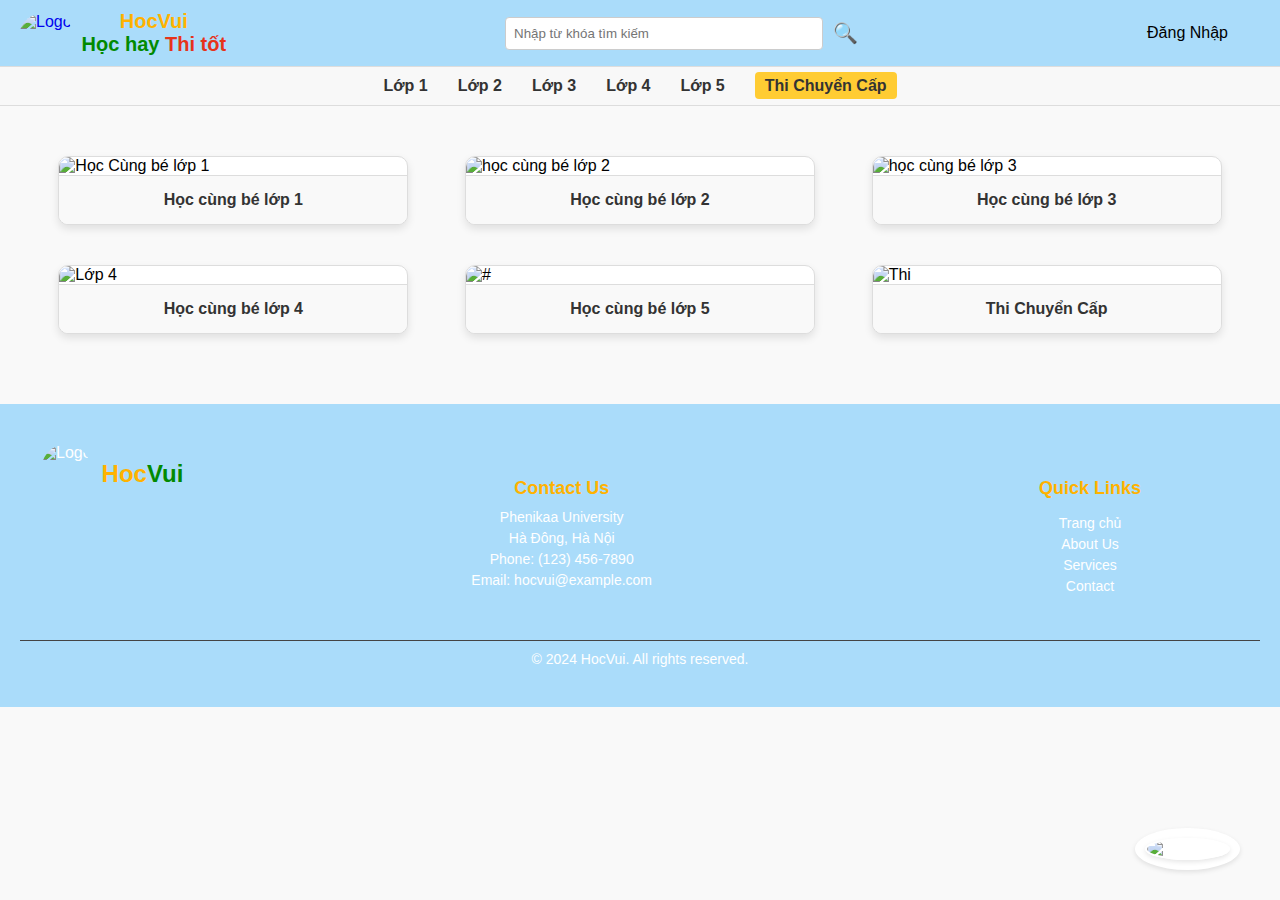
==== lib/Home/index.html @ 997446d5 "update" ====
<!DOCTYPE html>
<html lang="en">
<head>
  <meta charset="UTF-8">
  <meta name="viewport" content="width=device-width, initial-scale=1.0">
  <title>Trang chủ</title>
  <link rel="stylesheet" href="./trangchu.css"> 
  </head>
  <body>
    <header class="header">
      <div class="logo-container">
          <a href="./index.html" style="text-decoration: none;">
              <div class="logo">
                  <img src="./Images/thieu nhi.jpg" alt="Logo">
                  <div class="text-container">
                      <span class="main-text">HocVui</span>
                      <span class="sub-text">Học hay <span class="highlight">Thi tốt</span></span>
                  </div>
              </div>
          </a>
      </div>
      <div class="search-container">
          <input type="text" placeholder="Nhập từ khóa tìm kiếm">
          <button type="submit">🔍</button>
      </div>
      <nav class="nav">
          <a href="./index.html">Đăng Nhập</a>
      </nav>
  </header>
  
  <nav class="grade-navigation">
      <ul>
          <li><a href="#">Lớp 1</a></li>
          <li><a href="#">Lớp 2</a></li>
          <li><a href="#">Lớp 3</a></li>
          <li><a href="#">Lớp 4</a></li>
          <li><a href="#">Lớp 5</a></li>
          <li><a href="#" class="special">Thi Chuyển Cấp</a></li>
      </ul>
  </nav>
  <div id="Tab1" class="tabcontent">
    <div class="card">
      <img src="./Images/lop1.jpg" alt="Học Cùng bé lớp 1">
      <a href="#">Học cùng bé lớp 1</a>
    </div>
    <div class="card">
      <img src="./Images/lop2.jpg" alt="học cùng bé lớp 2">
      <a href="#">Học cùng bé lớp 2</a>
    </div>
    <div class="card">
      <img src="./Images/lop3.jpg" alt="học cùng bé lớp 3">
      <a href="#">Học cùng bé lớp 3</a>
    </div>
    <div class="card">
      <img src="./Images/lop4.jpg" alt="Lớp 4">
      <a href="#">Học cùng bé lớp 4 </a>
    </div>
    <div class="card">
      <img src="./Images/lop5.jpg" alt="#">
      <a href="#">Học cùng bé lớp 5</a>
    </div>
    <div class="card">
      <img src="./Images/chuyencap.jpg" alt="Thi">
      <a href="#">Thi Chuyển Cấp</a>
    </div>
  </div>
     
    <div style=" margin-top: 50px;">
      <div class="link-bubble" style="position: fixed; bottom: 10px; right: 20px;">
        <a href="https://www.facebook.com/Dmhung1210" target="_blank">
          <img src="./Images/mess.jpg" alt="facebook">
        </a>
      </div> 
  <footer>
    <div class="footer-container">
      <a href="./index.html" class="footer-logo-link">
        <div class="footer-logo">
          <img src="./Images/thieu nhi.jpg" alt="Logo">
          <span class="color1">Hoc</span> <span class="color2">Vui</span>
        </div>
      </a>
      <div class="footer-contact">
        <h4>Contact Us</h4>
        <p>Phenikaa University</p>
        <p>Hà Đông, Hà Nội</p>
        <p>Phone: (123) 456-7890</p>
        <p>Email: hocvui@example.com</p>
      </div>
      <div class="footer-links">
        <h4>Quick Links</h4>
        <ul>
          <li><a href="./trangchu.html">Trang chủ</a></li>
          <li><a href="./about.html">About Us</a></li>
          <li><a href="./services.html">Services</a></li>
          <li><a href="./contact.html">Contact</a></li>
        </ul>
      </div>
    </div>
    <div class="footer-bottom">
      <p>&copy; 2024 HocVui. All rights reserved.</p>
    </div>
  </footer>
---- lib/Home/trangchu.css ----
html,
body {
  margin: 0;
  padding: 0;
  height: 100%;
  font-family: 'Roboto', sans-serif;
}

body {
  display: flex;
  flex-direction: column;
  min-height: 100vh;
  background-color: #f9f9f9;
}

main {
  flex: 1;
}

.header {
  display: flex;
  align-items: center;
  justify-content: space-between;
  padding: 10px 20px;
  background-color: #aadcfa;
  border-bottom: 1px solid #ddd;
}
  
  .logo {
    display: flex;
    align-items: center;
    position: relative;
  }
  .logo span {
    font-size: 20px;
    font-weight: bold;
    
  }
  .logo img {
    height: 60px;
    margin-right: 10px;
    border-radius: 50%;
  }
  .text-container {
    display: flex;
    flex-direction: column;
    text-align: center;
    
}

.main-text {
    font-size: 98px;
    font-weight: bold;
    color: #ffb200; /* Màu vàng của chữ "vndoc" */
   
}

.sub-text {
    font-size: 14px;
    color: #028a01; /* Màu xanh của chữ "HỌC hay" */
   
}

.highlight {
    color: #e6331a; /* Màu đỏ của chữ "THI tốt" */
    font-weight: bold;
}
  .nav {
    display: flex;
    gap: 2rem;
    padding-right: 2rem;
  }
  
  
  .nav a {
    text-decoration: none;
    color: black;
    font-size: 16px;
  }
  
  .nav a:hover {
    color: #008080;
  }
  .search-container {
    display: flex;
    align-items: center;
    justify-content: center;
}

.search-container input {
    width: 300px;
    padding: 8px;
    border-radius: 4px;
    border: 1px solid #ccc;
}

.search-container button {
    background: none;
    border: none;
    font-size: 20px;
    cursor: pointer;
    padding: 0 10px;
}
.grade-navigation {
  display: flex;
  justify-content: center;
  background-color: #f8f8f8;
  border-bottom: 1px solid #ddd;
  padding: 10px 0;
}

.grade-navigation ul {
  list-style: none;
  display: flex;
  margin: 0;
  padding: 0;
}

.grade-navigation ul li {
  margin: 0 15px;
}

.grade-navigation ul li a {
  text-decoration: none;
  color: #333;
  font-size: 16px;
  font-weight: bold;
  font-family: 'Arial', sans-serif;
}

.grade-navigation ul li a:hover {
  color: #ff9900;
}

.special {
  background-color: #ffcc33;
  padding: 5px 10px;
  border-radius: 4px;
  color: #fff;
}

.special:hover {
  background-color: #e6b800;
}
  .under-head {
    display: flex;
    justify-content: space-between;
    align-items: center;
    margin: 10px;
    background-color: #f9f9f9;
    padding: 10px;
    border-radius: 10px;
  }
  
/* General footer styling */
footer {
  background-color: #aadcfa;  
  color: #fff;
  padding: 40px 20px;
  text-align: center;
  font-family: Arial, sans-serif;
}

.footer-container {
  display: flex;
  justify-content: space-between;
  flex-wrap: wrap;
  max-width: 1200px;
  margin: 0 auto;
}

.footer-logo-link {
  text-decoration: none;
  color: inherit;
}

.footer-logo {
  display: flex;
  align-items: center;
}

.footer-logo img {
    height: 60px;
    margin-right: 10px;
    border-radius: 50%;
  
}

.color1 {
  font-size: 24px;
  color: #ffb200;
  font-weight: bold;
}

.color2 {
  font-size: 24px;
  color: #028a01;
  font-weight: bold;
}

.footer-contact,
.footer-links {
  flex-basis: 25%;
  margin: 10px 0;
}

.footer-contact h4,
.footer-links h4 {
  font-size: 18px;
  margin-bottom: 10px;
  color: #ffb200;
}

.footer-contact p,
.footer-links ul li {
  margin: 5px 0;
  font-size: 14px;
}

.footer-links ul {
  list-style: none;
  padding: 0;
}

.footer-links ul li a {
  text-decoration: none;
  color: #fff;
  transition: color 0.3s;
}

.footer-links ul li a:hover {
  color: #ff9900;
}

/* Bottom section styling */
.footer-bottom {
  margin-top: 20px;
  border-top: 1px solid #444;
  padding-top: 10px;
  font-size: 14px;
}

.footer-bottom p {
  margin: 0;
}

/* Responsive adjustments */
@media (max-width: 768px) {
  .footer-container {
    flex-direction: column;
    align-items: center;
  }

  .footer-contact, .footer-links {
    text-align: center;
    flex-basis: 100%;
  }
}

.tabcontent {
  display: flex;
  max-width: 1200px;
  width: 100%;
  padding: 0 20px;
  margin: 0 auto;
  justify-content: center;
  align-items: center;
  flex-wrap: wrap;
  gap: 20px;
  margin-top: 50px;
 
}
.card{
  width: 100%;
  max-width: 350px;
  border-radius: 10px;
  overflow: hidden;
  box-shadow: 0 4px 8px rgba(0,0,0,0.1);
  transition: transform 0.3s, box-shadow 0.3s;
  margin: 0 auto;
  margin-bottom: 20px;
  background-color: #ffffff;
  border: 1px solid #ddd;
  border-radius: 10px;
  box-shadow: 0 4px 8px rgba(0,0,0,0.1);
  transition: transform 0.3s, box-shadow 0.3s;  
 
}
.card:hover {
  transform: translateY(-10px);
  box-shadow: 0 8px 16px rgba(0,0,0,0.2);
}

.card img {
  width: 100%;
  height: auto;
  display: block;
  border-radius: 10px 10px 0 0;

}
.card{
  min-width: 27%;
  box-sizing: border-box;
}
.card a {
  display: block;
  padding: 15px;
  color: #333;
  text-decoration: none;
  font-weight: bold;
  font-size: 16px;
  background-color: #f9f9f9;
  border-top: 1px solid #ddd;
  transition: background-color 0.3s;
  text-align: center;

}

.card a:hover {
  background-color: #aadcfa;
  color: #ffffff;
}
.logo img {
  height: 40px;
  margin-right: 10px;
  border-radius: 50%;
}

.nav {
  display: flex;
  gap: 2rem;
  padding-right: 2rem;
}


.nav a {
  text-decoration: none;
  color: black;
  font-size: 16px;
}

.nav a:hover {
  color: #aadcfa;
}
.link-bubble {
  position: relative;
  display: inline-block;
  text-align: center;
  margin-top: 20px;
  margin-bottom: 20px;
  margin-left: 20px;
  margin-right: 20px;
  transition: transform 0.3s;
}

.link-bubble a {
  display: block;
  padding: 10px;
  background-color: #ffffff;
  color: #fff;
  text-decoration: none;
  border-radius: 50%;
  box-shadow: 0 2px 5px rgba(0, 0, 0, 0.1);
  transition: background-color 0.3s;

}
.link-bubble img {
  width: 50px;
  height: auto;
  border-radius: 50%;
  border: 2px solid #ffffff;
  box-shadow: 0 2px 5px rgba(0, 0, 0, 0.1);
  transition: transform 0.3s;

   
}
.link-bubble a:hover {
  background-color: #FF6347;

}
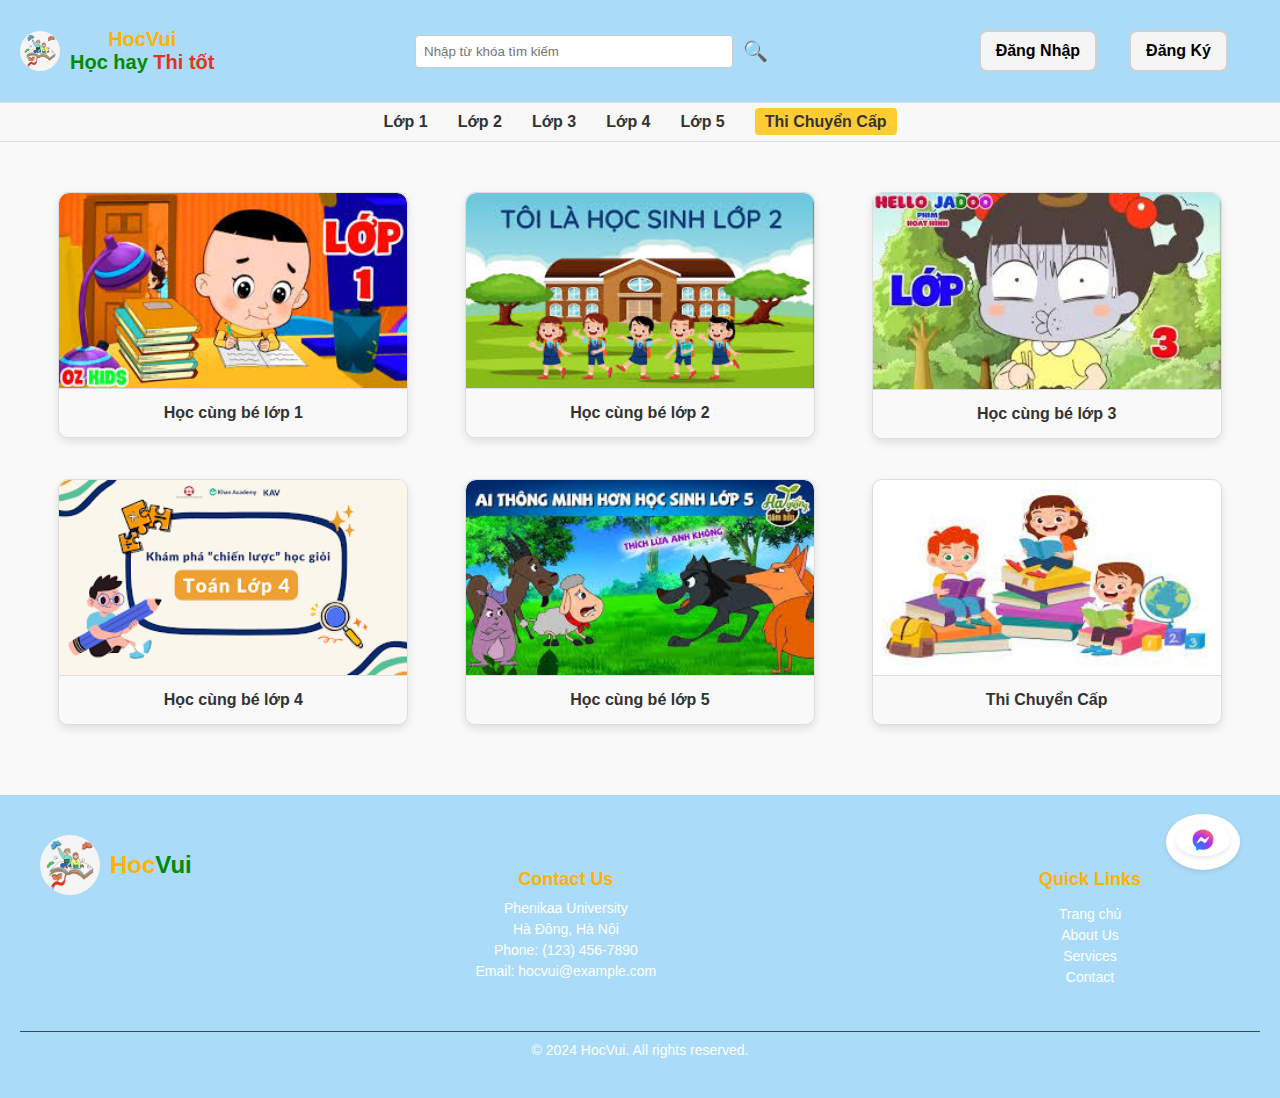
==== commit e4b8aa4f: "changefontend" ====
--- a/lib/Home/index.html
+++ b/lib/Home/index.html
@@ -11,7 +11,7 @@
       <div class="logo-container">
           <a href="./index.html" style="text-decoration: none;">
               <div class="logo">
-                  <img src="./Images/thieu nhi.jpg" alt="Logo">
+                  <img src="../Images/thieu nhi.jpg" alt="Logo">
                   <div class="text-container">
                       <span class="main-text">HocVui</span>
                       <span class="sub-text">Học hay <span class="highlight">Thi tốt</span></span>
@@ -24,8 +24,10 @@
           <button type="submit">🔍</button>
       </div>
       <nav class="nav">
-          <a href="./index.html">Đăng Nhập</a>
-      </nav>
+        <div class="nav-item"><a href="../Đăng nhập/login.html">Đăng Nhập</a></div>
+        <div class="nav-item"><a href="../Đăng kí/register.html">Đăng Ký</a></div>
+    </nav>
+    
   </header>
   
   <nav class="grade-navigation">
@@ -40,27 +42,27 @@
   </nav>
   <div id="Tab1" class="tabcontent">
     <div class="card">
-      <img src="./Images/lop1.jpg" alt="Học Cùng bé lớp 1">
+      <img src="../Images/lop1.jpg" alt="Học Cùng bé lớp 1">
       <a href="#">Học cùng bé lớp 1</a>
     </div>
     <div class="card">
-      <img src="./Images/lop2.jpg" alt="học cùng bé lớp 2">
+      <img src="../Images/lop2.jpg" alt="học cùng bé lớp 2">
       <a href="#">Học cùng bé lớp 2</a>
     </div>
     <div class="card">
-      <img src="./Images/lop3.jpg" alt="học cùng bé lớp 3">
+      <img src="../Images/lop3.jpg" alt="học cùng bé lớp 3">
       <a href="#">Học cùng bé lớp 3</a>
     </div>
     <div class="card">
-      <img src="./Images/lop4.jpg" alt="Lớp 4">
+      <img src="../Images/lop4.jpg" alt="Lớp 4">
       <a href="#">Học cùng bé lớp 4 </a>
     </div>
     <div class="card">
-      <img src="./Images/lop5.jpg" alt="#">
+      <img src="../Images/lop5.jpg" alt="#">
       <a href="#">Học cùng bé lớp 5</a>
     </div>
     <div class="card">
-      <img src="./Images/chuyencap.jpg" alt="Thi">
+      <img src="../Images/chuyencap.jpg" alt="Thi">
       <a href="#">Thi Chuyển Cấp</a>
     </div>
   </div>
@@ -68,14 +70,14 @@
     <div style=" margin-top: 50px;">
       <div class="link-bubble" style="position: fixed; bottom: 10px; right: 20px;">
         <a href="https://www.facebook.com/Dmhung1210" target="_blank">
-          <img src="./Images/mess.jpg" alt="facebook">
+          <img src="../Images/mess.jpg" alt="facebook">
         </a>
       </div> 
   <footer>
     <div class="footer-container">
       <a href="./index.html" class="footer-logo-link">
         <div class="footer-logo">
-          <img src="./Images/thieu nhi.jpg" alt="Logo">
+          <img src="../Images/thieu nhi.jpg" alt="Logo">
           <span class="color1">Hoc</span> <span class="color2">Vui</span>
         </div>
       </a>
--- a/lib/Home/trangchu.css
+++ b/lib/Home/trangchu.css
@@ -65,22 +65,40 @@
     color: #e6331a; /* Màu đỏ của chữ "THI tốt" */
     font-weight: bold;
 }
-  .nav {
-    display: flex;
-    gap: 2rem;
-    padding-right: 2rem;
-  }
+ /* Tổng quan về thanh nav */
+.nav {
+  display: flex;
+  justify-content: center; /* Căn giữa các mục trong thanh nav */
+  gap: 20px; /* Khoảng cách giữa các mục */
+  margin: 20px 0; /* Khoảng cách trên dưới của thanh nav */
+}
+
+/* Cấu hình chung cho các mục con trong nav */
+.nav-item {
+  border: 2px solid #d1d1d1; /* Viền xám nhạt */
+  background-color: #f5f5f5; /* Nền xám nhẹ */
+  border-radius: 8px; /* Bo tròn góc */
+  padding: 10px 15px; /* Khoảng cách bên trong */
+  transition: 0.3s ease; /* Hiệu ứng khi thay đổi */
+}
+
+.nav-item a {
+  text-decoration: none; /* Bỏ gạch chân liên kết */
+  color: #333; /* Màu chữ */
+  font-weight: bold; /* Chữ đậm */
+  font-family: 'Arial', sans-serif; /* Phông chữ */
+}
+
+.nav-item:hover {
+  background-color: #ffcc00; /* Nền chuyển sang màu vàng khi hover */
+  border-color: #ffcc00; /* Viền màu vàng khi hover */
+}
+
+.nav-item a:hover {
+  color: #fff; /* Chữ chuyển sang màu trắng khi hover */
+}
+
   
-  
-  .nav a {
-    text-decoration: none;
-    color: black;
-    font-size: 16px;
-  }
-  
-  .nav a:hover {
-    color: #008080;
-  }
   .search-container {
     display: flex;
     align-items: center;
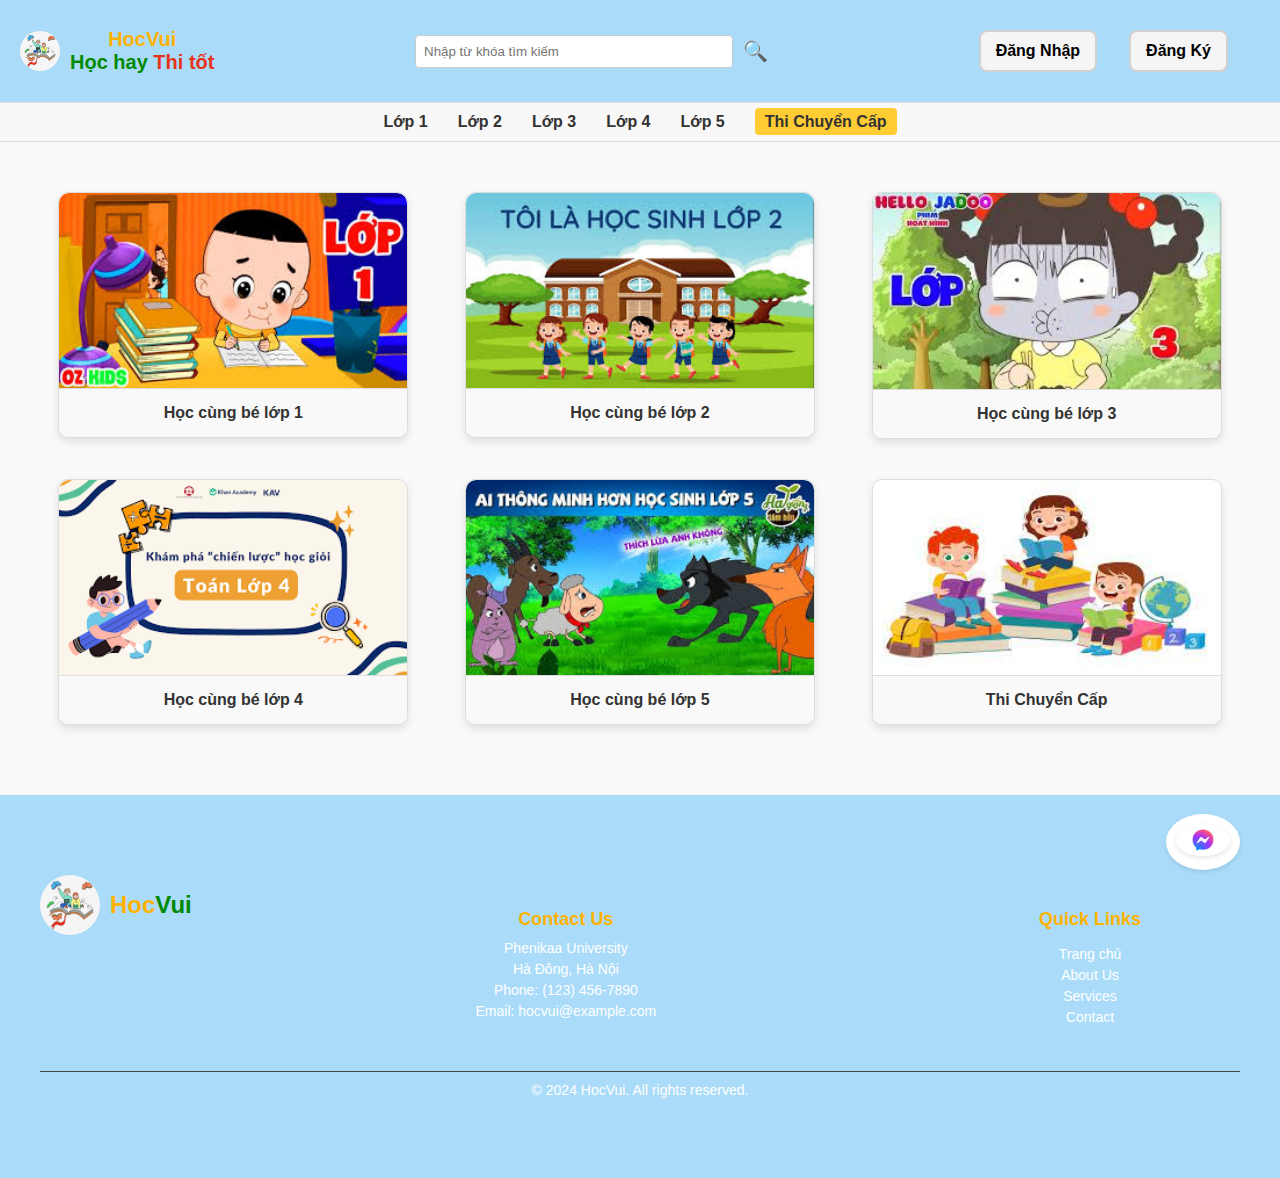
==== commit f04b871b: "header-footer v2" ====
--- a/lib/Home/index.html
+++ b/lib/Home/index.html
@@ -4,32 +4,11 @@
   <meta charset="UTF-8">
   <meta name="viewport" content="width=device-width, initial-scale=1.0">
   <title>Trang chủ</title>
-  <link rel="stylesheet" href="./trangchu.css"> 
+  <link rel="stylesheet" href="./trangchu.css">
+  <script src="../header-footer/head_foot.js"></script>
   </head>
   <body>
-    <header class="header">
-      <div class="logo-container">
-          <a href="./index.html" style="text-decoration: none;">
-              <div class="logo">
-                  <img src="../Images/thieu nhi.jpg" alt="Logo">
-                  <div class="text-container">
-                      <span class="main-text">HocVui</span>
-                      <span class="sub-text">Học hay <span class="highlight">Thi tốt</span></span>
-                  </div>
-              </div>
-          </a>
-      </div>
-      <div class="search-container">
-          <input type="text" placeholder="Nhập từ khóa tìm kiếm">
-          <button type="submit">🔍</button>
-      </div>
-      <nav class="nav">
-        <div class="nav-item"><a href="../Đăng nhập/login.html">Đăng Nhập</a></div>
-        <div class="nav-item"><a href="../Đăng kí/register.html">Đăng Ký</a></div>
-    </nav>
-    
-  </header>
-  
+    <header id="Header"></header>
   <nav class="grade-navigation">
       <ul>
           <li><a href="#">Lớp 1</a></li>
@@ -72,34 +51,14 @@
         <a href="https://www.facebook.com/Dmhung1210" target="_blank">
           <img src="../Images/mess.jpg" alt="facebook">
         </a>
-      </div> 
-  <footer>
-    <div class="footer-container">
-      <a href="./index.html" class="footer-logo-link">
-        <div class="footer-logo">
-          <img src="../Images/thieu nhi.jpg" alt="Logo">
-          <span class="color1">Hoc</span> <span class="color2">Vui</span>
-        </div>
-      </a>
-      <div class="footer-contact">
-        <h4>Contact Us</h4>
-        <p>Phenikaa University</p>
-        <p>Hà Đông, Hà Nội</p>
-        <p>Phone: (123) 456-7890</p>
-        <p>Email: hocvui@example.com</p>
       </div>
-      <div class="footer-links">
-        <h4>Quick Links</h4>
-        <ul>
-          <li><a href="./trangchu.html">Trang chủ</a></li>
-          <li><a href="./about.html">About Us</a></li>
-          <li><a href="./services.html">Services</a></li>
-          <li><a href="./contact.html">Contact</a></li>
-        </ul>
-      </div>
-    </div>
-    <div class="footer-bottom">
-      <p>&copy; 2024 HocVui. All rights reserved.</p>
-    </div>
-  </footer>
+
+
+
+    
+    
+    <footer id="Footer"></footer>
+
+  </body>
+</html>
   
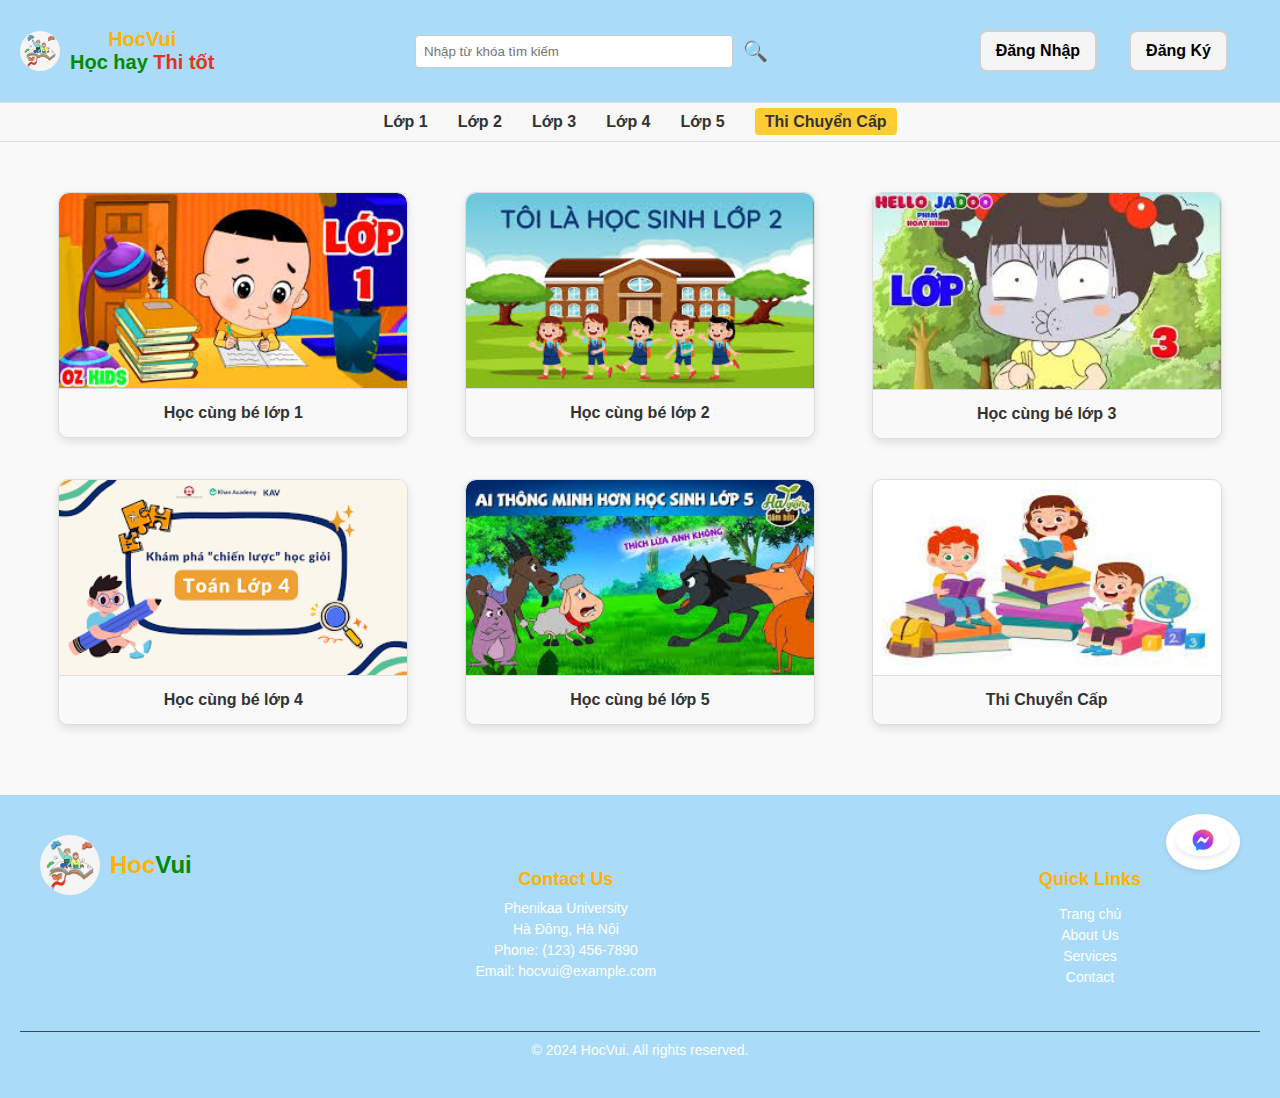
==== commit 6c1e06e2: "update" ====
--- a/lib/Home/index.html
+++ b/lib/Home/index.html
@@ -4,11 +4,32 @@
   <meta charset="UTF-8">
   <meta name="viewport" content="width=device-width, initial-scale=1.0">
   <title>Trang chủ</title>
-  <link rel="stylesheet" href="./trangchu.css">
-  <script src="../header-footer/head_foot.js"></script>
+  <link rel="stylesheet" href="./trangchu.css"> 
   </head>
   <body>
-    <header id="Header"></header>
+    <header class="header">
+      <div class="logo-container">
+          <a href="./index.html" style="text-decoration: none;">
+              <div class="logo">
+                  <img src="../Images/thieu nhi.jpg" alt="Logo">
+                  <div class="text-container">
+                      <span class="main-text">HocVui</span>
+                      <span class="sub-text">Học hay <span class="highlight">Thi tốt</span></span>
+                  </div>
+              </div>
+          </a>
+      </div>
+      <div class="search-container">
+          <input type="text" placeholder="Nhập từ khóa tìm kiếm">
+          <button type="submit">🔍</button>
+      </div>
+      <nav class="nav">
+        <div class="nav-item"><a href="../Đăng nhập/login.html">Đăng Nhập</a></div>
+        <div class="nav-item"><a href="../Đăng kí/register.html">Đăng Ký</a></div>
+    </nav>
+    
+  </header>
+  
   <nav class="grade-navigation">
       <ul>
           <li><a href="#">Lớp 1</a></li>
@@ -51,14 +72,34 @@
         <a href="https://www.facebook.com/Dmhung1210" target="_blank">
           <img src="../Images/mess.jpg" alt="facebook">
         </a>
+      </div> 
+  <footer>
+    <div class="footer-container">
+      <a href="./index.html" class="footer-logo-link">
+        <div class="footer-logo">
+          <img src="../Images/thieu nhi.jpg" alt="Logo">
+          <span class="color1">Hoc</span> <span class="color2">Vui</span>
+        </div>
+      </a>
+      <div class="footer-contact">
+        <h4>Contact Us</h4>
+        <p>Phenikaa University</p>
+        <p>Hà Đông, Hà Nội</p>
+        <p>Phone: (123) 456-7890</p>
+        <p>Email: hocvui@example.com</p>
       </div>
-
-
-
-    
-    
-    <footer id="Footer"></footer>
-
-  </body>
-</html>
+      <div class="footer-links">
+        <h4>Quick Links</h4>
+        <ul>
+          <li><a href="./trangchu.html">Trang chủ</a></li>
+          <li><a href="./about.html">About Us</a></li>
+          <li><a href="./services.html">Services</a></li>
+          <li><a href="./contact.html">Contact</a></li>
+        </ul>
+      </div>
+    </div>
+    <div class="footer-bottom">
+      <p>&copy; 2024 HocVui. All rights reserved.</p>
+    </div>
+  </footer>
   
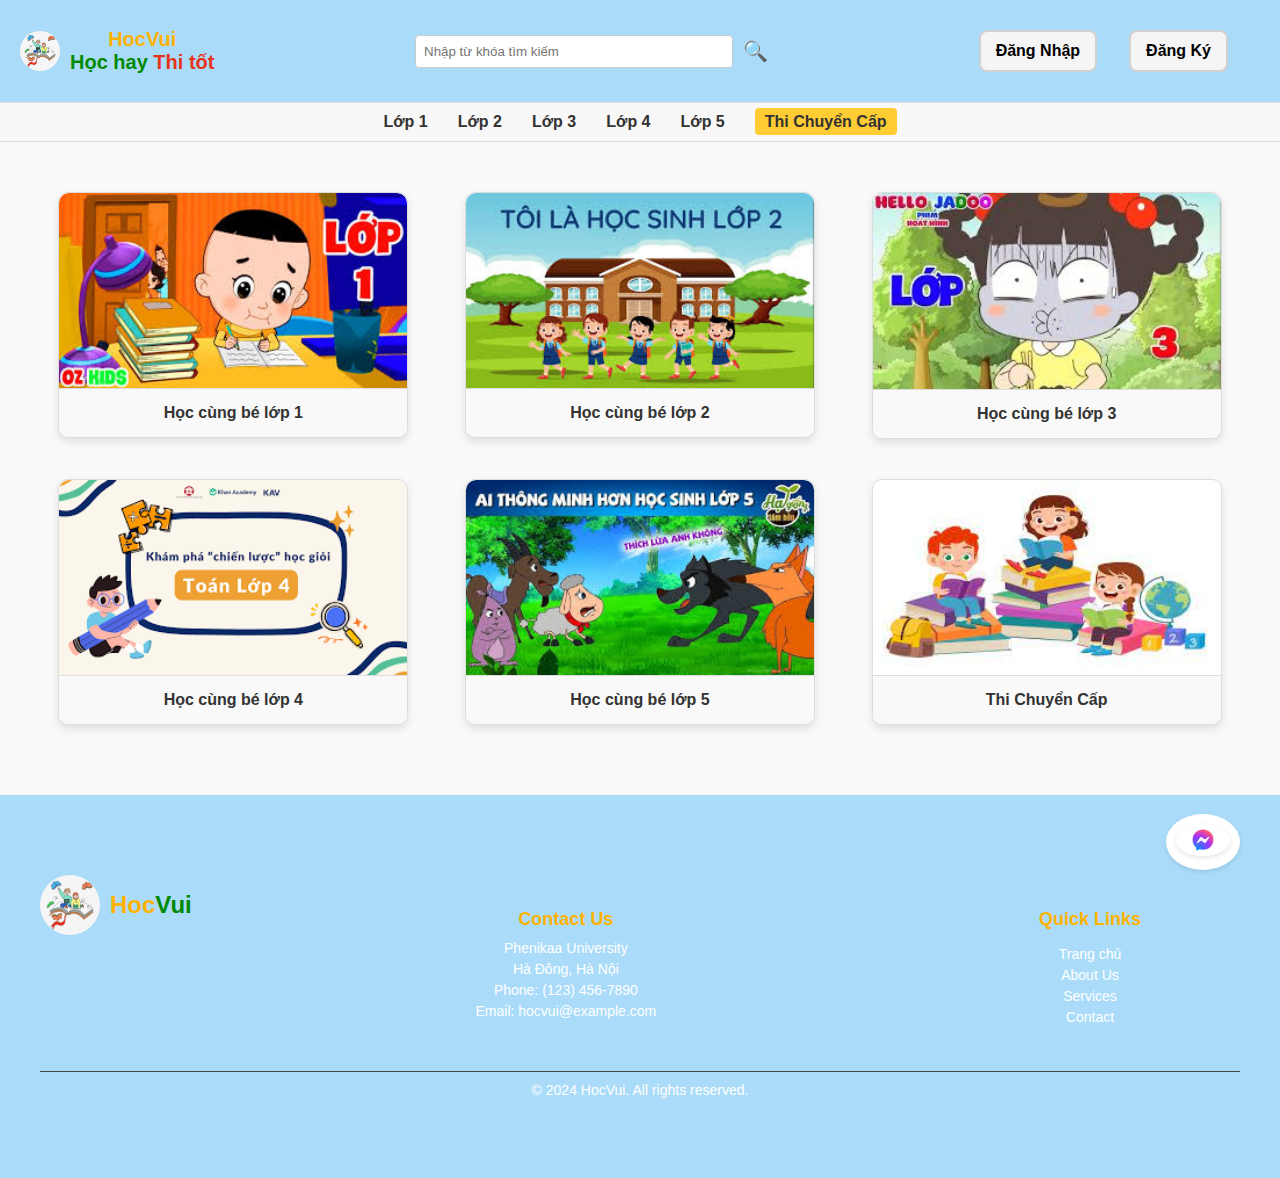
==== commit 62f162df: "Giải quyết xung đột" ====
--- a/lib/Home/index.html
+++ b/lib/Home/index.html
@@ -4,32 +4,11 @@
   <meta charset="UTF-8">
   <meta name="viewport" content="width=device-width, initial-scale=1.0">
   <title>Trang chủ</title>
-  <link rel="stylesheet" href="./trangchu.css"> 
+  <link rel="stylesheet" href="./trangchu.css">
+  <script src="../header-footer/head_foot.js"></script>
   </head>
   <body>
-    <header class="header">
-      <div class="logo-container">
-          <a href="./index.html" style="text-decoration: none;">
-              <div class="logo">
-                  <img src="../Images/thieu nhi.jpg" alt="Logo">
-                  <div class="text-container">
-                      <span class="main-text">HocVui</span>
-                      <span class="sub-text">Học hay <span class="highlight">Thi tốt</span></span>
-                  </div>
-              </div>
-          </a>
-      </div>
-      <div class="search-container">
-          <input type="text" placeholder="Nhập từ khóa tìm kiếm">
-          <button type="submit">🔍</button>
-      </div>
-      <nav class="nav">
-        <div class="nav-item"><a href="../Đăng nhập/login.html">Đăng Nhập</a></div>
-        <div class="nav-item"><a href="../Đăng kí/register.html">Đăng Ký</a></div>
-    </nav>
-    
-  </header>
-  
+    <header id="Header"></header>
   <nav class="grade-navigation">
       <ul>
           <li><a href="#">Lớp 1</a></li>
@@ -72,34 +51,14 @@
         <a href="https://www.facebook.com/Dmhung1210" target="_blank">
           <img src="../Images/mess.jpg" alt="facebook">
         </a>
-      </div> 
-  <footer>
-    <div class="footer-container">
-      <a href="./index.html" class="footer-logo-link">
-        <div class="footer-logo">
-          <img src="../Images/thieu nhi.jpg" alt="Logo">
-          <span class="color1">Hoc</span> <span class="color2">Vui</span>
-        </div>
-      </a>
-      <div class="footer-contact">
-        <h4>Contact Us</h4>
-        <p>Phenikaa University</p>
-        <p>Hà Đông, Hà Nội</p>
-        <p>Phone: (123) 456-7890</p>
-        <p>Email: hocvui@example.com</p>
       </div>
-      <div class="footer-links">
-        <h4>Quick Links</h4>
-        <ul>
-          <li><a href="./trangchu.html">Trang chủ</a></li>
-          <li><a href="./about.html">About Us</a></li>
-          <li><a href="./services.html">Services</a></li>
-          <li><a href="./contact.html">Contact</a></li>
-        </ul>
-      </div>
-    </div>
-    <div class="footer-bottom">
-      <p>&copy; 2024 HocVui. All rights reserved.</p>
-    </div>
-  </footer>
+
+
+
+    
+    
+    <footer id="Footer"></footer>
+
+  </body>
+</html>
   
